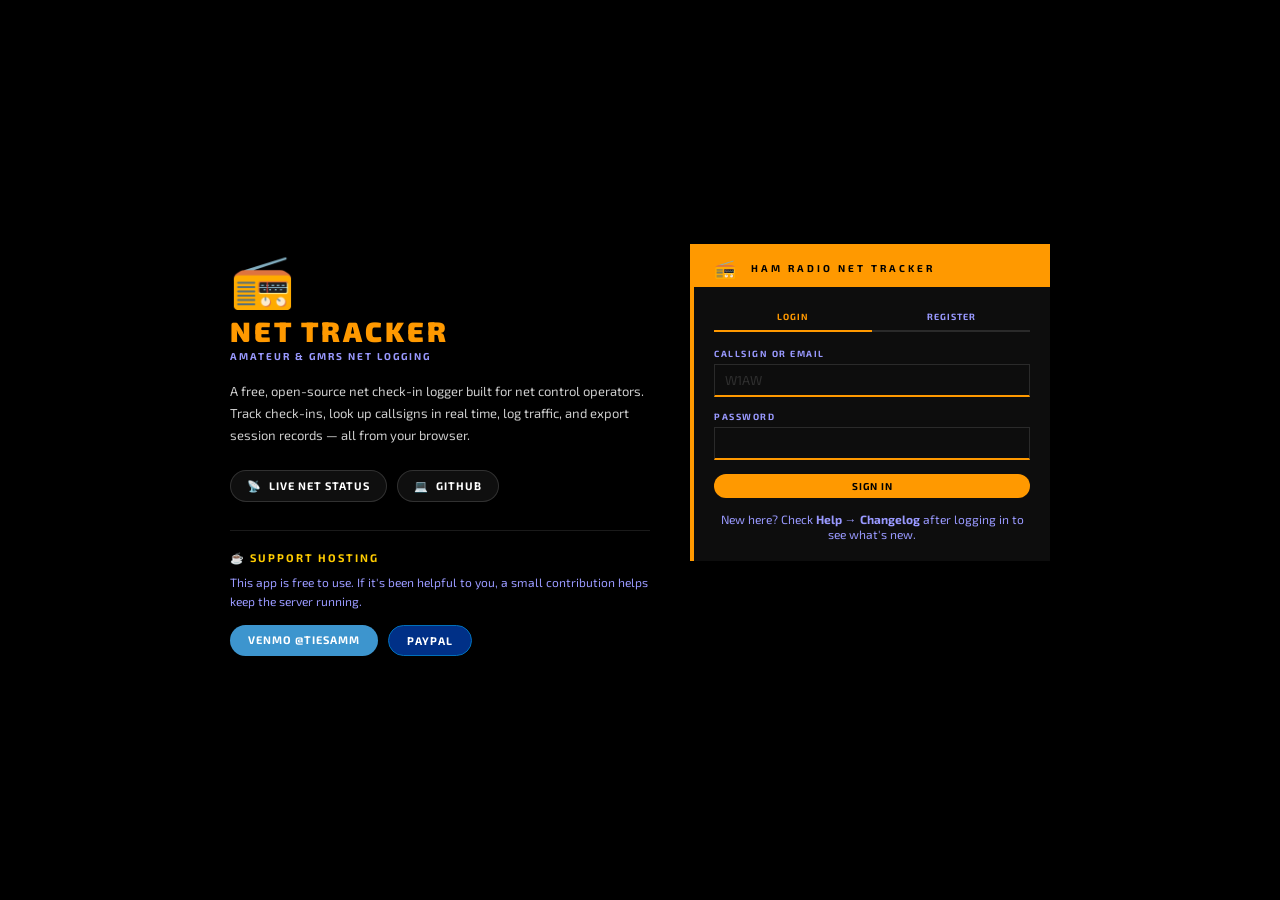
==== admin.html @ 655c9289 "fix: variable reference floats sticky on the right (issue #24) The Insert a Variable reference moves" ====
<!DOCTYPE html>
<html lang="en">
<head>
  <meta charset="UTF-8" />
  <meta name="viewport" content="width=device-width, initial-scale=1.0" />
  <title>Admin — Net Tracker</title>
  <link rel="icon" type="image/svg+xml" href="data:image/svg+xml,%3Csvg xmlns='http://www.w3.org/2000/svg' viewBox='0 0 32 32'%3E%3Crect width='32' height='32' rx='6' fill='%230a0a1a'/%3E%3C!-- Tower base --%3E%3Crect x='15' y='20' width='2' height='8' fill='%23ff9900'/%3E%3Crect x='11' y='27' width='10' height='2' rx='1' fill='%23ff9900'/%3E%3C!-- Tower mast --%3E%3Crect x='15.5' y='6' width='1' height='14' fill='%23ff9900'/%3E%3C!-- Signal arcs --%3E%3Cpath d='M10 14 A8 8 0 0 1 22 14' stroke='%230099ff' stroke-width='1.5' fill='none' stroke-linecap='round'/%3E%3Cpath d='M7 18 A11 11 0 0 1 25 18' stroke='%230099ff' stroke-width='1.5' fill='none' stroke-linecap='round' opacity='0.6'/%3E%3Cpath d='M4 22 A14 14 0 0 1 28 22' stroke='%230099ff' stroke-width='1.5' fill='none' stroke-linecap='round' opacity='0.3'/%3E%3C!-- Tip dot --%3E%3Ccircle cx='16' cy='6' r='1.5' fill='%23ff9900'/%3E%3C/svg%3E" />
  <link rel="preconnect" href="https://fonts.googleapis.com" />
  <link href="https://fonts.googleapis.com/css2?family=Exo+2:wght@400;600;700;900&display=swap" rel="stylesheet" />
  <link rel="stylesheet" href="/static/app.css?v=15">
  <link rel="manifest" href="/manifest.json" />
  <meta name="theme-color" content="#0a0a1a" />
  <link rel="apple-touch-icon" href="/static/icons/apple-touch-icon.png" />
  <meta name="apple-mobile-web-app-capable" content="yes" />
  <script>(function(){var t=localStorage.getItem('nt_theme');if(t)document.documentElement.dataset.theme=t;})();</script>
</head>
<body>
<div id="toast"></div>
<div id="app">
  <header>
    <div class="header-lcars">
      <img id="header-logo" src="/logo" alt="" style="max-height:36px;max-width:120px;display:none;border-radius:4px;object-fit:contain"
        onerror="this.style.display='none'" onload="this.style.display=''" />
      <span id="header-antenna" style="font-size:18px">📻</span>
      <div>
        <h1 id="header-title"><span>Net</span> Tracker</h1>
        <div id="header-tagline" style="display:none;font-size:11px;color:rgba(0,0,0,0.6);font-weight:600;letter-spacing:.04em;margin-top:-2px"></div>
      </div>
    </div>
    <div id="header-user">
      <strong id="header-callsign-short"></strong>
      <select id="theme-select" class="btn btn-ghost btn-sm" onchange="saveTheme(this.value)" title="Theme">
        <option value="lcars">LCARS</option>
        <option value="dark">Dark</option>
        <option value="light">Light</option>
        <option value="high-contrast">High Contrast</option>
        <option value="system">System</option>
      </select>
      <button class="btn btn-ghost btn-sm" onclick="logout()">Logout</button>
    </div>
  </header>
  <main>
    <nav id="sidebar">
      <div class="sidebar-section">Navigation</div>
      <a class="sidebar-btn" href="/">📻 Net Control</a>
      <a class="sidebar-btn" id="nav-admin" href="/admin" style="display:none">🔑 Admin</a>
      <a class="sidebar-btn" href="/tokens">⚙️ Account</a>
      <a class="sidebar-btn" href="/help">❓ Help</a>
      <a class="sidebar-btn" href="/report">🐛 Report / Request</a>
      <a class="sidebar-btn" href="/live" target="_blank">📡 Live Public Page ↗</a>
      <a class="sidebar-btn" href="/directory" target="_blank">📖 Net Directory ↗</a>
    </nav>
    <div id="content">
      <h2 class="section-title">Admin</h2>

      <!-- Tab bar -->
      <div class="tab-bar">
        <button class="tab-btn active" id="admin-tab-operators" onclick="switchAdminTab('operators')">👥 Operators</button>
        <button class="tab-btn" id="admin-tab-branding"   onclick="switchAdminTab('branding')">🎨 Branding</button>
        <button class="tab-btn" id="admin-tab-email"      onclick="switchAdminTab('email')">📧 Email</button>
        <button class="tab-btn" id="admin-tab-netrepo"    onclick="switchAdminTab('netrepo')">🌐 Net Repository</button>
      </div>

      <!-- ── Operators panel ───────────────────────────────────── -->
      <div id="admin-panel-operators">

        <!-- Pending approvals -->
        <div class="card" style="margin-bottom:16px">
          <h3 style="margin:0 0 12px;font-size:14px;color:var(--text-muted)">PENDING APPROVAL</h3>
          <div id="admin-pending-list"><p class="text-muted">Loading…</p></div>
        </div>

        <!-- All operators -->
        <div class="card">
          <h3 style="margin:0 0 12px;font-size:14px;color:var(--text-muted)">ALL OPERATORS</h3>
          <div style="overflow-x:auto">
            <table class="tbl" id="admin-users-table">
              <thead>
                <tr><th>Callsign</th><th>Name</th><th>Email</th><th>Role</th><th>Status</th><th>Notify</th><th>Registered</th><th>Actions</th></tr>
              </thead>
              <tbody id="admin-users-tbody"></tbody>
            </table>
          </div>
          <div class="empty" id="admin-users-empty" style="display:none"><p>No users found.</p></div>
        </div>

      </div><!-- /admin-panel-operators -->

      <!-- ── Branding panel ────────────────────────────────────── -->
      <div id="admin-panel-branding" style="display:none">
        <div class="card">
          <h3 style="margin:0 0 14px;font-size:14px;color:var(--text-muted)">BRANDING</h3>
          <div class="form-row">
            <div class="form-group">
              <label>Organization Name</label>
              <input class="form-control" id="branding-org-name" placeholder="e.g. King County ARES" />
            </div>
            <div class="form-group">
              <label>Website URL</label>
              <input class="form-control" id="branding-website-url" placeholder="https://your-club-website.org" />
            </div>
          </div>
          <div class="form-group">
            <label>Tagline / Subtitle</label>
            <input class="form-control" id="branding-tagline" placeholder="e.g. Served Agency: King County Emergency Management" />
          </div>
          <div class="form-group">
            <label>Logo <span class="text-muted" style="font-size:11px">(PNG, JPG, GIF, WebP, or SVG — displayed in the header)</span></label>
            <div style="display:flex;align-items:center;gap:12px;flex-wrap:wrap">
              <img id="branding-logo-preview" src="/logo" style="max-height:48px;max-width:180px;display:none;border-radius:4px"
                onerror="this.style.display='none'" onload="this.style.display=''" />
              <input type="file" id="branding-logo-file" accept="image/png,image/jpeg,image/gif,image/webp,image/svg+xml"
                style="font-size:13px;color:var(--text)" onchange="previewLogo(this)" />
              <button class="btn btn-danger btn-sm" id="branding-logo-delete-btn" onclick="deleteLogo()" style="display:none">Remove Logo</button>
            </div>
          </div>
          <div style="display:flex;gap:8px;margin-top:4px">
            <button class="btn btn-primary btn-sm" onclick="saveBranding()">Save Branding</button>
          </div>
        </div>
      </div><!-- /admin-panel-branding -->

      <!-- ── Email panel ───────────────────────────────────────── -->
      <div id="admin-panel-email" style="display:none">
        <div class="card">
          <h3 style="margin:0 0 10px;font-size:14px;color:var(--text-muted)">EMAIL CONFIGURATION</h3>
          <div id="admin-email-status" style="font-size:13px">
            <span class="text-muted">Checking…</span>
          </div>
          <p id="admin-email-config-hint" class="text-muted" style="font-size:11px;margin:10px 0 0">
            Configure via
            <code style="background:var(--surface2);padding:1px 5px;border-radius:3px">SMTP_HOST</code>,
            <code style="background:var(--surface2);padding:1px 5px;border-radius:3px">SMTP_PORT</code>,
            <code style="background:var(--surface2);padding:1px 5px;border-radius:3px">SMTP_USER</code>,
            <code style="background:var(--surface2);padding:1px 5px;border-radius:3px">SMTP_PASSWORD</code>,
            <code style="background:var(--surface2);padding:1px 5px;border-radius:3px">SMTP_FROM</code>
            in your <code style="background:var(--surface2);padding:1px 5px;border-radius:3px">.env</code> file, then restart the service.
          </p>
        </div>
      </div><!-- /admin-panel-email -->

      <!-- ── Net Repository panel ─────────────────────────────────── -->
      <div id="admin-panel-netrepo" style="display:none">
        <div class="card">
          <h3 style="margin:0 0 10px;font-size:14px;color:var(--text-muted)">NET REPOSITORY</h3>
          <p class="text-muted" style="font-size:12px;margin:0 0 14px">
            Pushes nets with <strong>List in Public Net Directory</strong> enabled to
            <a href="https://github.com/LadyHwesta/Net-Repository" target="_blank" style="color:var(--lc-orange)">Net Repository</a>,
            a separate, community-run central directory.
          </p>

          <div id="netrepo-status" style="font-size:13px;margin-bottom:14px">
            <span class="text-muted">Checking…</span>
          </div>

          <p id="netrepo-no-url-hint" class="text-muted" style="font-size:11px;display:none;margin-bottom:14px">
            Set <code style="background:var(--surface2);padding:1px 5px;border-radius:3px">NET_REPOSITORY_URL</code>
            in your <code style="background:var(--surface2);padding:1px 5px;border-radius:3px">.env</code> file (see <code style="background:var(--surface2);padding:1px 5px;border-radius:3px">.env.example</code>), then restart the service — a key can't be requested until Net Repository's instance URL is known.
          </p>

          <div id="netrepo-request-form" style="display:none">
            <div class="form-row">
              <div class="form-group">
                <label>Name <span class="text-muted" style="font-size:11px">(shown to the Net Repository admin)</span></label>
                <input class="form-control" id="netrepo-req-name" placeholder="e.g. King County ARES Net Tracker" />
              </div>
              <div class="form-group">
                <label>Contact Callsign</label>
                <input class="form-control" id="netrepo-req-callsign" placeholder="W7XYZ" style="text-transform:uppercase" />
              </div>
            </div>
            <div class="form-group">
              <label>This Instance's URL <span class="text-muted" style="font-size:11px">(optional)</span></label>
              <input class="form-control" id="netrepo-req-url" placeholder="https://your-instance.example.org" />
            </div>
            <div class="form-group">
              <label>Notes <span class="text-muted" style="font-size:11px">(optional)</span></label>
              <input class="form-control" id="netrepo-req-notes" placeholder="Anything the reviewer should know" />
            </div>
            <button class="btn btn-primary btn-sm" onclick="requestNetRepoKey()">Request API Key</button>
          </div>

          <div id="netrepo-pending-actions" style="display:none">
            <button class="btn btn-ghost btn-sm" onclick="checkNetRepoKeyStatus()">🔄 Check Status</button>
          </div>

          <div id="netrepo-key-reveal" style="display:none;margin-top:14px;background:var(--surface);border:1px solid var(--lc-orange);border-radius:6px;padding:12px">
            <div style="font-size:12px;color:var(--lc-orange);font-weight:700;margin-bottom:6px">⚠ Copy this key now — it will not be shown again</div>
            <div style="display:flex;gap:8px;align-items:center">
              <code id="netrepo-key-value" style="flex:1;word-break:break-all;font-size:12px;color:var(--text)"></code>
              <button class="btn btn-ghost btn-sm" onclick="copyNetRepoKey()">📋 Copy</button>
            </div>
          </div>

          <div id="netrepo-clear-actions" style="display:none;margin-top:8px">
            <button class="btn btn-danger btn-sm" onclick="clearNetRepoKey()">Forget This Key</button>
          </div>
        </div>
      </div><!-- /admin-panel-netrepo -->

    </div><!-- /content -->
  </main>
</div>
<script src="/static/js/state.js?v=9"></script>
<script src="/static/js/utils.js?v=7"></script>
<script src="/static/js/auth.js?v=9"></script>
<script src="/static/js/theme.js?v=1"></script>
<script src="/static/js/branding.js?v=7"></script>
<script src="/static/js/admin.js?v=9"></script>
<script src="/static/js/pwa.js?v=1"></script>
<script>
  function switchAdminTab(tab) {
    ['operators', 'branding', 'email', 'netrepo'].forEach(t => {
      document.getElementById('admin-panel-' + t).style.display = t === tab ? '' : 'none';
      document.getElementById('admin-tab-' + t).classList.toggle('active', t === tab);
    });
    if (tab === 'email') loadAdminUsers(); // refreshes email status card
    if (tab === 'netrepo') loadNetRepoStatus();
  }

  async function initPage() {
    if (!token) { window.location.href = '/'; return; }
    try { currentUser = await apiFetch('/auth/me'); }
    catch { window.location.href = '/'; return; }
    if (!currentUser.is_admin) { window.location.href = '/'; return; }
    syncThemeFromUser(currentUser);
    const cs = document.getElementById('header-callsign-short');
    if (cs) cs.textContent = currentUser.callsign;
    const navAdmin = document.getElementById('nav-admin');
    if (navAdmin) navAdmin.style.display = '';
    await loadBranding();
    loadAdminUsers();
    loadAdminBranding();
  }
  initPage();
</script>
</body>
</html>
---- static/app.css ----
*, *::before, *::after { box-sizing: border-box; margin: 0; padding: 0; }

    :root {
      /* LCARS palette */
      --lc-orange: #FF9900;
      --lc-gold:   #FFCC00;
      --lc-tan:    #FFCC99;
      --lc-blue:   #9999FF;
      --lc-purple: #CC66FF;
      --lc-red:    #FF4422;
      --lc-green:  #33CC77;
      /* Tokens */
      --bg:          #000000;
      --surface:     #0d0d0d;
      --surface2:    #1a1a1a;
      --border:      #2a2a2a;
      --accent-hover:#FFCC00;
      --success:     #33CC77;
      --text:        #FFFFFF;
      --muted:       #9999FF;
      --radius:      3px;
      /* Aliases for names referenced across HTML/JS but previously undefined */
      --text-muted:  var(--lc-blue);
      --lc-border:   var(--border);
      --lc-muted:    var(--lc-blue);
      /* Additional tokens needed for full theme coverage */
      --on-accent:      #000000;
      --overlay-weak:   rgba(255,255,255,.06);
      --overlay-med:    rgba(255,255,255,.10);
      --overlay-strong: rgba(255,255,255,.14);
      --hairline:       rgba(255,255,255,.08);
      /* Tinted badge fills */
      --badge-green-bg:  #002a1a;
      --badge-blue-bg:   #111133;
      --badge-orange-bg: #2a1400;
      --badge-purple-bg: #1a0d33;
      --accent-tint: rgba(255,153,0,.15);
    }

    [data-theme="dark"] {
      --lc-orange: #E8983D; --lc-gold: #E0B84D; --lc-tan: #D9C2A6; --lc-blue: #7C9CE0;
      --lc-purple: #B07FE0; --lc-red: #E0604D; --lc-green: #4DBE7C;
      --bg: #121212; --surface: #1a1a1a; --surface2: #232323; --border: #333333;
      --accent-hover: #6BA3E8; --success: #4DBE7C;
      --text: #F0F0F0; --muted: #A0A8B8; --radius: 6px;
      --text-muted: #A0A8B8; --lc-border: #333333; --lc-muted: #A0A8B8;
      --on-accent: #0A0A0A;
      --overlay-weak: rgba(255,255,255,.05); --overlay-med: rgba(255,255,255,.09);
      --overlay-strong: rgba(255,255,255,.13); --hairline: rgba(255,255,255,.08);
      --badge-green-bg: #0f2318; --badge-blue-bg: #1a2035; --badge-orange-bg: #2b1f0f;
      --badge-purple-bg: #241a33;
      --accent-tint: rgba(232,152,61,.15);
    }

    [data-theme="light"] {
      --lc-orange: #C97400; --lc-gold: #B8860B; --lc-tan: #A8763F; --lc-blue: #3355CC;
      --lc-purple: #8033B0; --lc-red: #C82F16; --lc-green: #1F8F52;
      --bg: #FAFAF8; --surface: #FFFFFF; --surface2: #F0F0EE; --border: #D8D8D4;
      --accent-hover: #23409E; --success: #1F8F52;
      --text: #1A1A1A; --muted: #56606E; --radius: 6px;
      --text-muted: #56606E; --lc-border: #D8D8D4; --lc-muted: #56606E;
      --on-accent: #FFFFFF;
      --overlay-weak: rgba(0,0,0,.04); --overlay-med: rgba(0,0,0,.07);
      --overlay-strong: rgba(0,0,0,.11); --hairline: rgba(0,0,0,.10);
      --badge-green-bg: #e3f5ea; --badge-blue-bg: #e6ebfa; --badge-orange-bg: #fbeadd;
      --badge-purple-bg: #f1e6fa;
      --accent-tint: rgba(201,116,0,.12);
    }

    [data-theme="high-contrast"] {
      --lc-orange: #FFB000; --lc-gold: #FFE000; --lc-tan: #FFD9A0; --lc-blue: #66B2FF;
      --lc-purple: #E0A0FF; --lc-red: #FF6B4A; --lc-green: #5CFF9E;
      --bg: #000000; --surface: #000000; --surface2: #0A0A0A; --border: #FFFFFF;
      --accent-hover: #FFE000; --success: #5CFF9E;
      --text: #FFFFFF; --muted: #E0E0E0; --radius: 0px;
      --text-muted: #E0E0E0; --lc-border: #FFFFFF; --lc-muted: #E0E0E0;
      --on-accent: #000000;
      --overlay-weak: rgba(255,255,255,.14); --overlay-med: rgba(255,255,255,.22);
      --badge-green-bg: #0A0A0A; --badge-blue-bg: #0A0A0A; --badge-orange-bg: #0A0A0A;
      --badge-purple-bg: #0A0A0A;
      --accent-tint: rgba(255,176,0,.20);
      --overlay-strong: rgba(255,255,255,.32); --hairline: rgba(255,255,255,.35);
    }

    body {
      background: var(--bg);
      color: var(--text);
      font-family: 'Exo 2', -apple-system, BlinkMacSystemFont, "Segoe UI", sans-serif;
      font-size: 14px;
      min-height: 100vh;
    }

    /* ===== LAYOUT ===== */
    #app { display: flex; flex-direction: column; min-height: 100vh; }

    /* ===== HEADER ===== */
    header {
      background: var(--bg);
      border-bottom: 3px solid var(--lc-orange);
      padding: 0;
      display: flex;
      align-items: stretch;
      min-height: 52px;
    }
    .header-lcars {
      background: var(--lc-orange);
      display: flex; align-items: center; gap: 10px;
      padding: 0 24px 0 14px;
      border-radius: 0 0 28px 0;
      min-width: 185px; flex-shrink: 0;
    }
    header h1 { font-size: 13px; font-weight: 900; text-transform: uppercase; letter-spacing: 3px; color: var(--on-accent); }
    header h1 span { color: var(--on-accent); }
    #header-user {
      margin-left: auto; display: flex; align-items: center; gap: 10px;
      padding: 0 16px;
      color: var(--lc-blue); font-size: 11px;
      text-transform: uppercase; letter-spacing: .5px;
    }
    #header-user strong { color: var(--lc-orange); }

    main { display: flex; flex: 1; }

    /* ===== SIDEBAR ===== */
    #sidebar {
      width: 220px; min-width: 220px;
      background: var(--bg);
      border-right: 3px solid var(--lc-orange);
      padding: 0;
      display: flex; flex-direction: column;
    }
    /* Top LCARS endcap */
    #sidebar::before {
      content: ''; display: block;
      height: 64px; flex-shrink: 0;
      background: var(--lc-orange);
      border-radius: 0 0 28px 0;
      margin-bottom: 10px;
    }
    /* Bottom LCARS endcap */
    #sidebar::after {
      content: ''; display: block;
      height: 40px; flex-shrink: 0;
      background: var(--lc-purple);
      border-radius: 0 22px 0 0;
      margin-top: auto;
    }
    .sidebar-section {
      padding: 6px 14px; color: var(--lc-blue);
      font-size: 9px; font-weight: 700;
      text-transform: uppercase; letter-spacing: 2px; margin-top: 6px;
    }
    .sidebar-btn {
      display: block; width: calc(100% - 10px);
      margin: 3px 0 3px 10px; text-align: left;
      padding: 8px 14px; border: none;
      background: var(--lc-blue); color: var(--on-accent);
      cursor: pointer; font-size: 11px; font-weight: 700;
      text-transform: uppercase; letter-spacing: 1px;
      border-radius: 20px 3px 3px 20px;
      transition: background .12s; font-family: inherit;
      text-decoration: none;
    }
    .sidebar-btn:hover { background: var(--lc-tan); }
    .sidebar-btn.active { background: var(--lc-orange); color: var(--on-accent); }
    .sidebar-badge {
      float: right; background: var(--bg); color: var(--lc-orange);
      font-size: 10px; border-radius: 10px; padding: 1px 6px;
    }
    .sb-icon { margin-right: 6px; }
    .sb-label { }

    /* ===== SIDEBAR STATS PANEL ===== */
    .sidebar-stats {
      display: flex; flex-direction: column; gap: 2px;
      padding: 10px 14px 14px;
      border-bottom: 1px solid var(--hairline);
      margin-bottom: 4px;
    }
    .sb-stat {
      display: flex; align-items: baseline; gap: 8px;
      padding: 3px 0;
    }
    .sb-stat-value {
      font-size: 20px; font-weight: 900; color: var(--lc-orange);
      font-family: 'Exo 2', sans-serif; line-height: 1; min-width: 28px;
    }
    .sb-stat-label {
      font-size: 9px; font-weight: 700; letter-spacing: 1.5px;
      text-transform: uppercase; color: var(--muted);
    }

    /* ===== SIDEBAR COLLAPSE TOGGLE ===== */
    #sidebar-collapse-btn {
      display: block; width: 100%; border: none; cursor: pointer;
      background: var(--overlay-weak); color: var(--muted);
      font-size: 11px; padding: 7px 0; margin-top: auto;
      transition: background .15s, color .15s;
      flex-shrink: 0;
    }
    #sidebar-collapse-btn:hover { background: var(--overlay-med); color: var(--text); }

    /* ===== COLLAPSED SIDEBAR ===== */
    #sidebar.collapsed {
      width: 48px; min-width: 48px;
    }
    #sidebar.collapsed .sidebar-stats,
    #sidebar.collapsed .sidebar-section,
    #sidebar.collapsed .sb-label,
    #sidebar.collapsed #net-sidebar-section { display: none !important; }
    #sidebar.collapsed .sidebar-btn {
      width: calc(100% - 6px); margin-left: 3px; padding: 10px 0;
      text-align: center; border-radius: 4px; letter-spacing: 0;
    }
    #sidebar.collapsed .sb-icon { margin-right: 0; font-size: 16px; }
    #sidebar.collapsed #sidebar-collapse-btn { font-size: 13px; }
    #sidebar.collapsed::before { border-radius: 0 0 12px 0; }

    /* ===== CONTENT ===== */
    /* No overflow set here — #app/main use min-height, not a hard height, so the page
       itself scrolls (not #content). An overflow value here would still claim the
       "nearest scrolling ancestor" role for position:sticky descendants without ever
       actually scrolling, silently breaking sticky headers inside #content. */
    #content { flex: 1; padding: 24px; }

    /* ===== CARDS ===== */
    .card {
      background: var(--surface);
      border: 1px solid var(--border);
      border-left: 4px solid var(--lc-orange);
      border-radius: 0 var(--radius) var(--radius) 0;
      padding: 16px 20px;
      margin-bottom: 16px;
    }
    .card-header { display: flex; align-items: center; gap: 10px; margin-bottom: 14px; padding-bottom: 10px; border-bottom: 1px solid var(--border); }
    .card-header h2 { font-size: 11px; font-weight: 700; text-transform: uppercase; letter-spacing: 2px; color: var(--lc-orange); }
    .card-header .actions { margin-left: auto; display: flex; gap: 8px; }

    /* ===== BUTTONS ===== */
    .btn {
      padding: 6px 18px; border-radius: 20px;
      border: none; cursor: pointer;
      font-size: 10px; font-weight: 700;
      text-transform: uppercase; letter-spacing: 1px;
      transition: opacity .15s, background .12s;
      font-family: inherit;
    }
    .btn:disabled { opacity: .4; cursor: not-allowed; }
    .btn-primary { background: var(--lc-orange); color: var(--on-accent); }
    .btn-primary:hover:not(:disabled) { background: var(--lc-gold); }
    .btn-danger  { background: var(--lc-red); color: #fff; }
    .btn-danger:hover:not(:disabled)  { opacity: .85; }
    .btn-success { background: var(--lc-green); color: var(--on-accent); }
    .btn-success:hover:not(:disabled) { opacity: .85; }
    .btn-ghost   { background: var(--surface); color: var(--lc-blue); border: 1px solid var(--border); border-radius: 20px; }
    .btn-ghost:hover:not(:disabled)   { background: var(--surface2); color: var(--lc-tan); border-color: var(--lc-orange); }
    .btn-sm { padding: 3px 12px; font-size: 9px; }
    .btn-warn { background: var(--lc-gold); color: var(--on-accent); }

    /* ===== FORMS ===== */
    .form-group { margin-bottom: 14px; }
    .form-group label {
      display: block; margin-bottom: 5px;
      font-size: 9px; font-weight: 700;
      color: var(--lc-blue); text-transform: uppercase; letter-spacing: 1.5px;
    }
    .form-control {
      width: 100%; background: var(--surface);
      border: 1px solid var(--border); border-bottom: 2px solid var(--lc-orange);
      color: var(--text); border-radius: 0;
      padding: 7px 10px; font-size: 13px; outline: none;
      font-family: inherit;
    }
    .form-control:focus { border-bottom-color: var(--lc-gold); background: var(--surface2); }
    .form-control::placeholder { color: var(--overlay-strong); }
    select.form-control { cursor: pointer; }
    .form-row { display: flex; gap: 12px; }
    .form-row .form-group { flex: 1; }

    /* ===== TABLE ===== */
    .tbl { width: 100%; border-collapse: collapse; }
    .tbl th {
      background: var(--lc-orange); color: var(--on-accent);
      font-size: 9px; font-weight: 700; text-transform: uppercase;
      letter-spacing: 1.5px; padding: 8px 12px; text-align: left;
    }
    .tbl td { padding: 9px 12px; border-bottom: 1px solid var(--surface2); font-size: 13px; }
    .tbl tr:last-child td { border-bottom: none; }
    .tbl tr:hover td { background: var(--surface); }

    /* ===== BADGES ===== */
    .badge { display: inline-block; border-radius: 3px; padding: 2px 8px; font-size: 9px; font-weight: 700; text-transform: uppercase; letter-spacing: .5px; }
    .badge-green  { background: var(--badge-green-bg); color: var(--lc-green); border: 1px solid var(--lc-green); }
    .badge-gray   { background: var(--surface2); color: var(--muted); border: 1px solid var(--border); }
    .badge-blue   { background: var(--badge-blue-bg); color: var(--lc-blue); border: 1px solid var(--lc-blue); }
    .badge-orange { background: var(--badge-orange-bg); color: var(--lc-orange); border: 1px solid var(--lc-orange); }

    /* ===== AUTH PAGE ===== */
    #auth-page {
      display: flex; align-items: center; justify-content: center;
      min-height: 100vh; background: var(--bg);
      padding: 32px 20px;
    }
    #auth-layout {
      display: flex; gap: 40px; align-items: flex-start;
      max-width: 820px; width: 100%;
    }

    /* ===== WELCOME PANEL ===== */
    #auth-welcome {
      flex: 1; min-width: 260px;
      padding-top: 8px;
    }
    .auth-welcome-logo {
      font-size: 52px; line-height: 1; margin-bottom: 10px;
    }
    .auth-welcome-title {
      font-size: 28px; font-weight: 900; letter-spacing: 3px;
      text-transform: uppercase; color: var(--lc-orange);
      margin-bottom: 2px;
    }
    .auth-welcome-sub {
      font-size: 10px; font-weight: 700; letter-spacing: 2px;
      text-transform: uppercase; color: var(--lc-blue);
      margin-bottom: 18px;
    }
    .auth-welcome-desc {
      font-size: 13px; color: var(--text); opacity: .8; line-height: 1.7;
      margin-bottom: 24px;
    }
    .auth-welcome-links {
      display: flex; flex-wrap: wrap; gap: 10px; margin-bottom: 28px;
    }
    .auth-ext-btn {
      display: inline-flex; align-items: center; gap: 7px;
      padding: 8px 16px;
      background: var(--overlay-weak); border: 1px solid var(--overlay-strong);
      color: var(--text); font-size: 11px; font-weight: 700;
      text-decoration: none; text-transform: uppercase; letter-spacing: 1px;
      border-radius: 20px; transition: background .15s, border-color .15s;
    }
    .auth-ext-btn:hover { background: var(--accent-tint); border-color: var(--lc-orange); color: var(--lc-orange); }

    /* Donate box */
    .auth-donate-box {
      border-top: 1px solid var(--overlay-med);
      padding-top: 20px;
    }
    .auth-donate-heading {
      font-size: 11px; font-weight: 700; text-transform: uppercase;
      letter-spacing: 2px; color: var(--lc-gold); margin-bottom: 8px;
    }
    .auth-donate-desc {
      font-size: 12px; color: var(--muted); line-height: 1.6;
      margin-bottom: 14px;
    }
    .auth-donate-btns { display: flex; flex-wrap: wrap; gap: 10px; }
    .donate-btn {
      display: inline-block; padding: 8px 18px;
      font-size: 11px; font-weight: 700; text-decoration: none;
      border-radius: 20px; text-transform: uppercase; letter-spacing: 1px;
      transition: opacity .15s;
    }
    .donate-btn:hover { opacity: .85; }
    .donate-venmo  { background: #3D95CE; color: #fff; }
    .donate-paypal { background: #003087; color: #fff; border: 1px solid #0070BA; }

    /* ===== AUTH FORM BOX ===== */
    #auth-box {
      width: 360px; flex-shrink: 0;
      background: var(--surface); border: none;
      border-top: 5px solid var(--lc-orange);
      border-left: 4px solid var(--lc-orange);
      border-radius: 0; padding: 0; overflow: hidden;
    }
    .auth-lcars-bar {
      background: var(--lc-orange); color: var(--on-accent);
      font-size: 10px; font-weight: 700;
      text-transform: uppercase; letter-spacing: 3px;
      padding: 8px 20px; margin-bottom: 0;
      display: flex; align-items: center; gap: 12px;
    }
    .auth-lcars-bar span { font-size: 18px; }
    #auth-box h1, #auth-box .subtitle { display: none; }
    #auth-tabs { display: flex; border-bottom: 2px solid var(--border); margin: 16px 20px 0; }
    .auth-tab {
      flex: 1; text-align: center; padding: 8px; cursor: pointer;
      border-bottom: 2px solid transparent; margin-bottom: -2px;
      color: var(--lc-blue); font-size: 9px; font-weight: 700;
      text-transform: uppercase; letter-spacing: 1px;
    }
    .auth-tab.active { color: var(--lc-orange); border-bottom-color: var(--lc-orange); }
    #auth-error { color: var(--lc-red); font-size: 10px; margin-bottom: 10px; display: none; padding: 0 20px; text-transform: uppercase; letter-spacing: .5px; }
    #tab-login, #tab-register { padding: 16px 20px 20px; }

    /* ===== CHECKIN ROW ===== */
    .checkin-new-row { display: flex; gap: 8px; margin-bottom: 16px; align-items: flex-end; flex-wrap: wrap; }
    .checkin-new-row .form-group { margin-bottom: 0; }
    .checkin-new-row .callsign-field { width: 140px; }
    .checkin-new-row .name-field { flex: 1; min-width: 120px; }
    .checkin-new-row .sig-field { width: 90px; }

    /* ===== EXPECTED STATIONS ===== */
    #expected-list { max-height: 280px; overflow-y: auto; }
    #expected-list > div:last-child { border-bottom: none !important; }

    /* ===== STATUS BAR ===== */
    .status-bar { display: flex; align-items: center; gap: 16px; padding: 8px 0; border-bottom: 1px solid var(--border); margin-bottom: 16px; }
    .status-dot { width: 8px; height: 8px; border-radius: 50%; background: var(--lc-green); display: inline-block; animation: pulse 2s infinite; }
    .status-dot.ended { background: var(--border); animation: none; }
    @keyframes pulse { 0%,100%{opacity:1} 50%{opacity:.4} }

    /* ===== TOAST ===== */
    #toast {
      position: fixed; bottom: 20px; right: 20px;
      background: var(--surface); border: 2px solid var(--lc-orange);
      border-radius: 0; padding: 10px 16px;
      font-size: 10px; font-weight: 700; text-transform: uppercase; letter-spacing: 1px;
      color: var(--lc-orange);
      opacity: 0; transition: opacity .25s; pointer-events: none;
      max-width: 300px;
    }
    #toast.show { opacity: 1; }
    #toast.error { border-color: var(--lc-red); color: var(--lc-red); }
    #toast.success { border-color: var(--lc-green); color: var(--lc-green); }

    /* ===== EMPTY STATE ===== */
    .empty { text-align: center; padding: 40px 0; color: var(--lc-blue); }
    .empty p { margin-top: 8px; font-size: 10px; text-transform: uppercase; letter-spacing: 1.5px; }

    /* ===== MISC ===== */
    .section-title { font-size: 12px; font-weight: 700; text-transform: uppercase; letter-spacing: 2.5px; margin-bottom: 16px; color: var(--lc-orange); }
    .text-muted { color: var(--lc-blue); }
    .mt-8 { margin-top: 8px; }
    .mb-0 { margin-bottom: 0; }
    hr.sep { border: none; border-top: 1px solid var(--surface2); margin: 16px 0; }
    .mono { font-family: 'Courier New', Courier, monospace; font-size: 13px; }
    .callsign { font-family: 'Courier New', Courier, monospace; font-weight: 700; letter-spacing: 1px; color: var(--lc-orange); font-size: 14px; }
    .script-var-row { display: flex; align-items: center; gap: 10px; padding: 3px 0; flex-wrap: wrap; }
    .script-var-row .btn { font-size: 11px; padding: 1px 8px; white-space: nowrap; }

    /* Net Script editor (issue #24 follow-up) — toolbar, auto-growing textarea,
       and live preview stack on the left; the variable reference floats in a
       sticky column on the right (same sticky-sidebar pattern as
       .session-right-col) so it stays in view as the editor grows the page
       taller, instead of scrolling out of reach at the top. */
    .script-editor-columns { display: flex; gap: 16px; align-items: flex-start; }
    .script-editor-main { flex: 1; min-width: 0; }
    .script-editor-vars {
      flex: 0 0 320px;
      position: sticky;
      top: 12px;
      max-height: calc(100vh - 90px);
      overflow-y: auto;
    }
    #net-script { resize: none; overflow-y: hidden; transition: height .08s ease-out; }
    @media (max-width: 860px) {
      .script-editor-columns { flex-direction: column; align-items: stretch; }
      .script-editor-vars { flex: 1 1 auto; width: 100%; position: static; max-height: none; overflow-y: visible; }
      #net-script { height: auto !important; }
    }

    /* ===== CALLSIGN LOOKUP ===== */
    .lookup-info {
      font-size: 10px; margin-top: 4px; min-height: 16px;
      display: flex; align-items: center; gap: 5px; flex-wrap: wrap;
      text-transform: uppercase; letter-spacing: .5px;
    }
    .lookup-spinner {
      width: 10px; height: 10px; border: 2px solid var(--border);
      border-top-color: var(--lc-orange); border-radius: 50%;
      animation: spin .6s linear infinite; display: inline-block;
    }
    @keyframes spin { to { transform: rotate(360deg); } }
    .lookup-pill {
      display: inline-block; border-radius: 3px; padding: 1px 7px;
      font-size: 9px; font-weight: 700; border: 1px solid; text-transform: uppercase; letter-spacing: .5px;
    }
    .lookup-pill-class { background: var(--badge-green-bg); color: var(--lc-green); border-color: var(--lc-green); }
    .lookup-pill-state { background: var(--badge-blue-bg); color: var(--lc-blue); border-color: var(--lc-blue); }
    .lookup-pill-grid  { background: var(--badge-purple-bg); color: var(--lc-purple); border-color: var(--lc-purple); }
    .lookup-name { color: var(--text); font-weight: 600; }
    .lookup-notfound { color: var(--muted); font-style: italic; text-transform: none; }

    /* ===== TABS ===== */
    .tab-bar { display: flex; border-bottom: 2px solid var(--lc-orange); margin-bottom: 20px; gap: 0; }
    .tab-btn {
      padding: 8px 20px; border: none; background: var(--surface); cursor: pointer;
      color: var(--lc-blue); font-size: 9px; font-weight: 700;
      text-transform: uppercase; letter-spacing: 1.5px;
      border-bottom: 2px solid transparent; margin-bottom: -2px;
      font-family: inherit; transition: color .12s;
    }
    .tab-btn.active { color: var(--lc-orange); border-bottom-color: var(--lc-orange); background: var(--bg); }
    .tab-btn:hover:not(.active) { color: var(--lc-tan); }

    /* ===== SCHEDULE SLOTS ===== */
    .slot-grid { display: flex; flex-direction: column; gap: 6px; }
    .slot-row {
      display: flex; align-items: center; gap: 12px;
      background: var(--surface); border: 1px solid var(--border);
      border-left: 3px solid var(--lc-blue);
      padding: 10px 14px;
    }
    .slot-date { font-weight: 700; font-size: 12px; min-width: 100px; color: var(--lc-orange); font-family: monospace; }
    .slot-day  { color: var(--lc-blue); font-size: 10px; min-width: 70px; text-transform: uppercase; letter-spacing: 1px; }
    .slot-time { color: var(--lc-blue); font-size: 11px; min-width: 55px; }
    .slot-status { flex: 1; }
    .slot-open { color: var(--muted); font-style: italic; font-size: 11px; text-transform: uppercase; letter-spacing: .5px; }
    .slot-claimed { font-size: 12px; }
    .slot-claimed .callsign { font-size: 13px; }

    /* ============================================================
       RESPONSIVE
    ============================================================ */

    /* Hamburger — hidden on desktop */
    #menu-btn {
      display: none;
      background: none; border: none; cursor: pointer;
      color: var(--text); font-size: 22px; padding: 2px 6px; line-height: 1;
    }

    /* Sidebar overlay (mobile only) */
    #sidebar-overlay {
      display: none;
      position: fixed; inset: 0;
      background: rgba(0,0,0,.55);
      z-index: 98;
    }
    #sidebar-overlay.show { display: block; }

    @media (max-width: 700px) {
      /* Auth page stacks on mobile */
      #auth-layout { flex-direction: column; align-items: stretch; gap: 28px; padding: 24px 0; }
      #auth-box { width: 100%; }
      #auth-welcome { order: 2; padding-top: 0; border-top: 1px solid var(--hairline); padding-top: 24px; }
      .auth-welcome-logo { font-size: 36px; }
      .auth-welcome-title { font-size: 22px; }
    }

    @media (max-width: 768px) {
      /* iOS Safari auto-zooms the viewport on focusing any text field under
         16px, forcing a manual pinch back out — force every form control to
         at least 16px on mobile regardless of its own (often smaller,
         desktop-tuned) inline font-size. */
      input, select, textarea { font-size: 16px !important; }

      /* Sidebar becomes a slide-in drawer */
      #sidebar {
        position: fixed; top: 0; left: 0; bottom: 0;
        z-index: 99;
        transform: translateX(-100%);
        transition: transform .25s ease;
        padding-top: 56px;
        box-shadow: 4px 0 20px rgba(0,0,0,.6);
      }
      #sidebar.open { transform: translateX(0); }
      .header-lcars { min-width: unset; border-radius: 0; }

      /* Content fills full width */
      #content { padding: 14px; }

      /* Cards less padding */
      .card { padding: 14px; }

      /* Form rows stack */
      .form-row { flex-direction: column; gap: 0; }

      /* Checkin row stacks */
      .checkin-new-row { flex-direction: column; align-items: stretch; }
      .checkin-new-row .form-group { width: 100% !important; }
      .checkin-new-row .callsign-field,
      .checkin-new-row .name-field,
      .checkin-new-row .sig-field { width: 100%; }
      .checkin-new-row > .btn {
        width: 100%; height: auto !important;
        margin-top: 4px; padding: 8px 14px;
      }

      /* Slot rows wrap */
      .slot-row { flex-wrap: wrap; gap: 6px; }
      .slot-date, .slot-day, .slot-time { min-width: unset; }
      .slot-status { width: 100%; }

      /* Modals go full-width */
      #signup-modal > .card,
      #assign-modal > .card {
        width: calc(100vw - 32px) !important;
        max-height: 88vh;
        overflow-y: auto;
        margin: 0;
      }

      /* History net selector full width on mobile */
      #history-net-select { max-width: 100% !important; width: 100%; flex: 1 1 100%; }

      /* Admin table scrolls horizontally */
      #admin-users-table { min-width: 640px; }

      /* Toast full-width at bottom */
      #toast { left: 12px; right: 12px; bottom: 12px; max-width: none; }

      /* Auth box (already 100% width from ≤700px rule) */

      /* Section titles slightly smaller */
      .section-title { font-size: 15px; }

      /* Action button rows in cards wrap nicely */
      .card-header .actions { flex-wrap: wrap; }
    }

    @media (max-width: 480px) {
      header { padding: 10px 12px; gap: 10px; }
      header h1 { font-size: 15px; }

      /* Header branding: allow it to shrink and truncate long org names */
      .header-lcars {
        flex: 1;
        min-width: 0;
        overflow: hidden;
      }
      .header-lcars > div {
        overflow: hidden;
      }
      #header-title {
        white-space: nowrap;
        overflow: hidden;
        text-overflow: ellipsis;
        max-width: 160px;
      }
      #header-tagline { display: none; }

      /* Header user section: don't shrink below its content */
      #header-user { flex-shrink: 0; padding: 0 8px; gap: 6px; }

      /* On very small screens hide "Signed in as" text, keep callsign + logout */
      #header-signed-in-text { display: none; }

      /* Larger tap targets for buttons */
      .btn { min-height: 36px; }
      .btn-sm { min-height: 30px; padding: 4px 10px; }

      /* Status bar wraps */
      .status-bar { flex-wrap: wrap; gap: 8px; }
      .status-bar > div { margin-left: 0 !important; }

      /* ── Check-in form: hide Signal and Comments, keep Callsign + Name + Traffic ── */
      .sig-field { display: none !important; }
      .ci-comments-group { display: none !important; }

      /* Make Check In button full width for easy tapping */
      .checkin-new-row > .btn { width: 100%; margin-top: 8px; padding: 12px; font-size: 15px; }

      /* Has Traffic label more prominent */
      .checkin-new-row label:has(#ci-traffic) {
        font-size: 14px;
        padding: 8px 0;
      }

      /* ── Sessions list: hide Ended and Check-ins columns ── */
      .col-sess-ended, .col-sess-checkins { display: none; }

      /* Clock bar: stack compactly */
      #session-clock-bar { gap: 12px; padding: 6px 10px; font-size: 13px; }

      /* Session action buttons full width */
      .status-bar > div:last-child { width: 100%; display: flex; gap: 8px; }
      .status-bar > div:last-child .btn { flex: 1; }

      /* ── Session complete modal: fit within phone screen ── */
      .session-summary-card {
        padding: 16px;
        max-height: calc(100vh - 48px);
        overflow-y: auto;
        width: 100%;
      }
      #session-summary-modal {
        align-items: flex-start;
        padding: 20px 12px;
      }
    }

    /* Session summary card: base styles (not media-query scoped) */
    .session-summary-card {
      background: var(--surface);
      border: 2px solid var(--lc-orange);
      border-radius: 12px;
      padding: 28px;
      max-width: 480px;
      width: 100%;
      box-shadow: 0 8px 32px rgba(0,0,0,.6);
    }

    /* ============================================================
       CHECKED-IN STATIONS ROSTER — right-side, independently
       scrollable column (issue #18)
       ============================================================ */
    .session-columns {
      display: flex;
      gap: 16px;
      align-items: flex-start;
    }
    .session-left-col {
      flex: 1;
      min-width: 0;
    }
    .session-right-col {
      flex: 0 0 340px;
      position: sticky;
      top: 12px;
      max-height: calc(100vh - 90px);
      overflow-y: auto;
    }
    @media (max-width: 960px) {
      .session-columns { flex-direction: column; }
      .session-right-col {
        flex: 1 1 auto;
        width: 100%;
        position: static;
        max-height: none;
        overflow-y: visible;
      }
    }
    .checkin-row-header,
    .checkin-row {
      display: flex;
      align-items: center;
      gap: 8px;
      padding: 7px 8px;
    }
    .checkin-row-header {
      background: var(--lc-orange);
      color: var(--on-accent);
      font-size: 9px;
      font-weight: 700;
      text-transform: uppercase;
      letter-spacing: 1.5px;
      border-radius: 6px 6px 0 0;
    }
    .checkin-row-header .checkin-header-callsign { flex: 0 0 auto; min-width: 56px; }
    .checkin-row-header .checkin-header-name { flex: 1; }
    .checkin-row-header .checkin-header-traffic { flex: 0 0 30px; text-align: center; }
    .checkin-row-header .checkin-header-actions { flex: 0 0 34px; }
    .checkin-row {
      border-bottom: 1px solid var(--lc-border);
      border-left: 3px solid transparent;
      font-size: 13px;
    }
    .checkin-row:last-child { border-bottom: none; }
    .checkin-row .callsign { flex: 0 0 auto; }
    .checkin-row .checkin-name {
      flex: 1;
      min-width: 0;
      overflow: hidden;
      text-overflow: ellipsis;
      white-space: nowrap;
      color: var(--text-muted);
      font-size: 12px;
    }
    /* Tactical position column — ARES/ACES activation sessions (issue #21) */
    .checkin-row .tactical-callsign {
      flex: 0 0 auto;
      min-width: 56px;
      font-family: 'Courier New', Courier, monospace;
      font-weight: 700;
      letter-spacing: .5px;
      font-size: 12px;
      color: var(--lc-blue);
    }
    .checkin-row.checkin-recent {
      background-color: rgba(255,153,0,0.30);
      border-left-color: var(--lc-orange);
    }

    /* ============================================================
       NET CONTROL MODE — simplified, large-tap-target view (issue #10)
       Additive only — normal desktop styles are untouched.
       ============================================================ */
    .net-control-mode #net-script-panel,
    .net-control-mode #expected-stations-wrapper,
    .net-control-mode #dmr-heard-panel,
    .net-control-mode #traffic-log-panel,
    .net-control-mode #duty-bar,
    .net-control-mode #session-mode-tab-bar {
      display: none !important;
    }
    /* Minimal-chrome one-handed use shouldn't spend width on a side column,
       even at a wide viewport — always stack, regardless of the 960px rule above. */
    .net-control-mode .session-columns { flex-direction: column !important; }
    .net-control-mode .session-right-col {
      flex: 1 1 auto !important;
      width: 100%;
      position: static !important;
      max-height: none !important;
      overflow-y: visible !important;
    }
    .net-control-mode .checkin-new-row {
      flex-direction: column;
      align-items: stretch;
    }
    .net-control-mode .callsign-field,
    .net-control-mode #ci-call {
      width: 100% !important;
    }
    .net-control-mode #ci-call {
      font-size: 28px;
      height: 56px;
      text-align: center;
      letter-spacing: .06em;
    }
    .net-control-mode .name-field,
    .net-control-mode .sig-field,
    .net-control-mode .ci-comments-group,
    .net-control-mode #ci-zone-group,
    .net-control-mode #ci-dmr-tg-group,
    .net-control-mode #ci-dmr-region-group {
      display: none !important;
    }
    .net-control-mode .checkin-new-row > .btn {
      width: 100%;
      height: 56px !important;
      font-size: 18px;
      font-weight: 700;
      margin-top: 8px;
    }
    .net-control-mode .checkin-row {
      font-size: 16px;
      padding: 10px 8px;
    }
    .net-control-mode .checkin-row .callsign {
      font-size: 17px;
    }
    .net-control-mode #offline-queue-banner {
      font-size: 15px;
    }
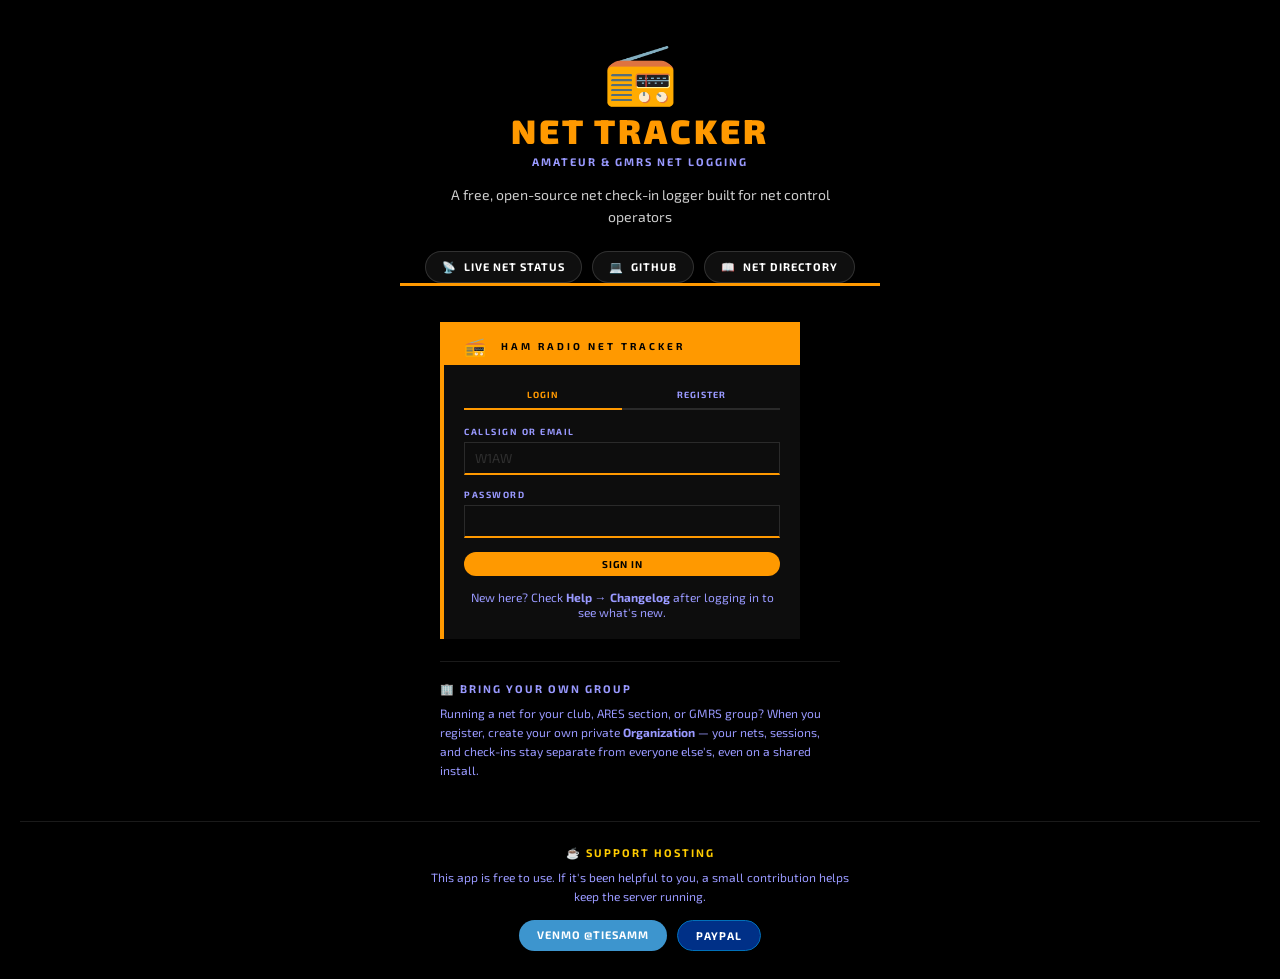
==== commit 351bebcb: "fix: add SMTP timeout, allow editing an organization's name/website Registering under an existing or" ====
--- a/admin.html
+++ b/admin.html
@@ -64,6 +64,22 @@
       <!-- ── Operators panel ───────────────────────────────────── -->
       <div id="admin-panel-operators">
 
+        <!-- Your organization (issue #1 follow-up) -->
+        <div class="card" style="margin-bottom:16px">
+          <h3 style="margin:0 0 12px;font-size:14px;color:var(--text-muted)">YOUR ORGANIZATION</h3>
+          <div class="form-row">
+            <div class="form-group">
+              <label>Name</label>
+              <input class="form-control" id="org-edit-name" placeholder="Organization name" />
+            </div>
+            <div class="form-group">
+              <label>Website URL</label>
+              <input class="form-control" id="org-edit-website" placeholder="https://your-club-website.org" />
+            </div>
+          </div>
+          <button class="btn btn-primary btn-sm" onclick="saveOrgEdit()">Save Organization</button>
+        </div>
+
         <!-- Pending approvals -->
         <div class="card" style="margin-bottom:16px">
           <h3 style="margin:0 0 12px;font-size:14px;color:var(--text-muted)">PENDING APPROVAL</h3>
@@ -202,11 +218,11 @@
   </main>
 </div>
 <script src="/static/js/state.js?v=9"></script>
-<script src="/static/js/utils.js?v=7"></script>
-<script src="/static/js/auth.js?v=9"></script>
+<script src="/static/js/utils.js?v=8"></script>
+<script src="/static/js/auth.js?v=11"></script>
 <script src="/static/js/theme.js?v=1"></script>
 <script src="/static/js/branding.js?v=7"></script>
-<script src="/static/js/admin.js?v=9"></script>
+<script src="/static/js/admin.js?v=12"></script>
 <script src="/static/js/pwa.js?v=1"></script>
 <script>
   function switchAdminTab(tab) {
@@ -222,15 +238,40 @@
     if (!token) { window.location.href = '/'; return; }
     try { currentUser = await apiFetch('/auth/me'); }
     catch { window.location.href = '/'; return; }
-    if (!currentUser.is_admin) { window.location.href = '/'; return; }
+
+    // Multi-tenancy (issue #1) — an org admin (not just a super admin) can
+    // also reach this page, scoped to only their own org's Operators tab.
+    let orgAdminOnly = false;
+    if (!currentUser.is_admin) {
+      try {
+        const mine = await apiFetch('/orgs/mine');
+        const current = mine.find(o => o.id === currentUser.current_org_id);
+        orgAdminOnly = !!(current && current.role === 'admin');
+      } catch { orgAdminOnly = false; }
+      if (!orgAdminOnly) { window.location.href = '/'; return; }
+    }
+    window.isOrgAdminOnly = orgAdminOnly;
+
     syncThemeFromUser(currentUser);
     const cs = document.getElementById('header-callsign-short');
     if (cs) cs.textContent = currentUser.callsign;
     const navAdmin = document.getElementById('nav-admin');
     if (navAdmin) navAdmin.style.display = '';
     await loadBranding();
-    loadAdminUsers();
-    loadAdminBranding();
+
+    loadOrgEditForm();   // fire-and-forget; non-blocking — shown for org admins and super admins alike
+
+    if (orgAdminOnly) {
+      // Branding/Email/Net Repository are super-admin-only, instance-wide concerns
+      ['branding', 'email', 'netrepo'].forEach(t => {
+        document.getElementById('admin-tab-' + t).style.display = 'none';
+      });
+      document.querySelector('#content h2.section-title').textContent = 'Organization Admin';
+      loadOrgOperators();
+    } else {
+      loadAdminUsers();
+      loadAdminBranding();
+    }
   }
   initPage();
 </script>
--- a/static/app.css
+++ b/static/app.css
@@ -295,41 +295,48 @@
     .badge-blue   { background: var(--badge-blue-bg); color: var(--lc-blue); border: 1px solid var(--lc-blue); }
     .badge-orange { background: var(--badge-orange-bg); color: var(--lc-orange); border: 1px solid var(--lc-orange); }
 
-    /* ===== AUTH PAGE ===== */
+    /* ===== AUTH PAGE =====
+       Single centered column: header (logo/title/tagline/external links),
+       then the login/register panel with the org callout under it, then a
+       footer pinned to the bottom of the viewport (via margin-top:auto on
+       #auth-footer) when the page content is shorter than the screen, or
+       simply following the content otherwise — the standard no-JS CSS
+       sticky-footer pattern. */
     #auth-page {
-      display: flex; align-items: center; justify-content: center;
+      display: flex; flex-direction: column; align-items: center;
       min-height: 100vh; background: var(--bg);
-      padding: 32px 20px;
-    }
-    #auth-layout {
-      display: flex; gap: 40px; align-items: flex-start;
-      max-width: 820px; width: 100%;
-    }
-
-    /* ===== WELCOME PANEL ===== */
-    #auth-welcome {
-      flex: 1; min-width: 260px;
-      padding-top: 8px;
-    }
-    .auth-welcome-logo {
-      font-size: 52px; line-height: 1; margin-bottom: 10px;
-    }
-    .auth-welcome-title {
-      font-size: 28px; font-weight: 900; letter-spacing: 3px;
+      padding: 40px 20px 0;
+    }
+
+    /* ===== HEADER =====
+       Overrides the generic header{display:flex;...} rule above (meant for
+       the logged-in app's own header bar) — #auth-header needs its children
+       to stack vertically, not sit in a row. */
+    #auth-header {
+      display: block;
+      width: 100%; max-width: 480px;
+      text-align: center;
+      margin-bottom: 36px;
+    }
+    .auth-header-logo {
+      font-size: 60px; line-height: 1; margin-bottom: 10px;
+    }
+    .auth-header-title {
+      font-size: 34px; font-weight: 900; letter-spacing: 3px;
       text-transform: uppercase; color: var(--lc-orange);
-      margin-bottom: 2px;
-    }
-    .auth-welcome-sub {
-      font-size: 10px; font-weight: 700; letter-spacing: 2px;
+      margin-bottom: 4px;
+    }
+    .auth-header-sub {
+      font-size: 11px; font-weight: 700; letter-spacing: 2px;
       text-transform: uppercase; color: var(--lc-blue);
-      margin-bottom: 18px;
-    }
-    .auth-welcome-desc {
-      font-size: 13px; color: var(--text); opacity: .8; line-height: 1.7;
-      margin-bottom: 24px;
-    }
-    .auth-welcome-links {
-      display: flex; flex-wrap: wrap; gap: 10px; margin-bottom: 28px;
+      margin-bottom: 16px;
+    }
+    .auth-header-tagline {
+      font-size: 14px; color: var(--text); opacity: .8; line-height: 1.6;
+      margin: 0 auto 22px; max-width: 380px;
+    }
+    .auth-header-links {
+      display: flex; flex-wrap: wrap; justify-content: center; gap: 10px;
     }
     .auth-ext-btn {
       display: inline-flex; align-items: center; gap: 7px;
@@ -341,11 +348,42 @@
     }
     .auth-ext-btn:hover { background: var(--accent-tint); border-color: var(--lc-orange); color: var(--lc-orange); }
 
-    /* Donate box */
-    .auth-donate-box {
+    /* ===== MAIN (login panel + org callout) =====
+       Overrides the generic main{display:flex;...} rule above (meant for the
+       logged-in app's sidebar+content row) — #auth-main needs its two
+       children (the login panel, then the org callout) to stack vertically. */
+    #auth-main {
+      display: block;
+      width: 100%; max-width: 400px;
+      margin-bottom: 40px;
+    }
+
+    /* Organization callout (issue #1 — multi-tenancy) */
+    .auth-org-box {
       border-top: 1px solid var(--overlay-med);
+      margin-top: 22px;
       padding-top: 20px;
     }
+    .auth-org-heading {
+      font-size: 11px; font-weight: 700; text-transform: uppercase;
+      letter-spacing: 2px; color: var(--lc-blue); margin-bottom: 8px;
+    }
+    .auth-org-desc {
+      font-size: 12px; color: var(--muted); line-height: 1.6;
+    }
+
+    /* ===== FOOTER ===== */
+    #auth-footer {
+      margin-top: auto;
+      width: 100%;
+      border-top: 1px solid var(--overlay-med);
+      padding: 24px 20px 28px;
+      text-align: center;
+    }
+    #auth-footer .auth-donate-desc { max-width: 420px; margin-left: auto; margin-right: auto; }
+    #auth-footer .auth-donate-btns { justify-content: center; }
+
+    /* Donate box (heading/desc/btns are reused inside #auth-footer, see above) */
     .auth-donate-heading {
       font-size: 11px; font-weight: 700; text-transform: uppercase;
       letter-spacing: 2px; color: var(--lc-gold); margin-bottom: 8px;
@@ -530,13 +568,11 @@
     }
     #sidebar-overlay.show { display: block; }
 
-    @media (max-width: 700px) {
-      /* Auth page stacks on mobile */
-      #auth-layout { flex-direction: column; align-items: stretch; gap: 28px; padding: 24px 0; }
-      #auth-box { width: 100%; }
-      #auth-welcome { order: 2; padding-top: 0; border-top: 1px solid var(--hairline); padding-top: 24px; }
-      .auth-welcome-logo { font-size: 36px; }
-      .auth-welcome-title { font-size: 22px; }
+    @media (max-width: 480px) {
+      /* Auth page is already a single centered column by default -- just
+         scale the header down on small phones. */
+      .auth-header-logo { font-size: 44px; }
+      .auth-header-title { font-size: 26px; }
     }
 
     @media (max-width: 768px) {
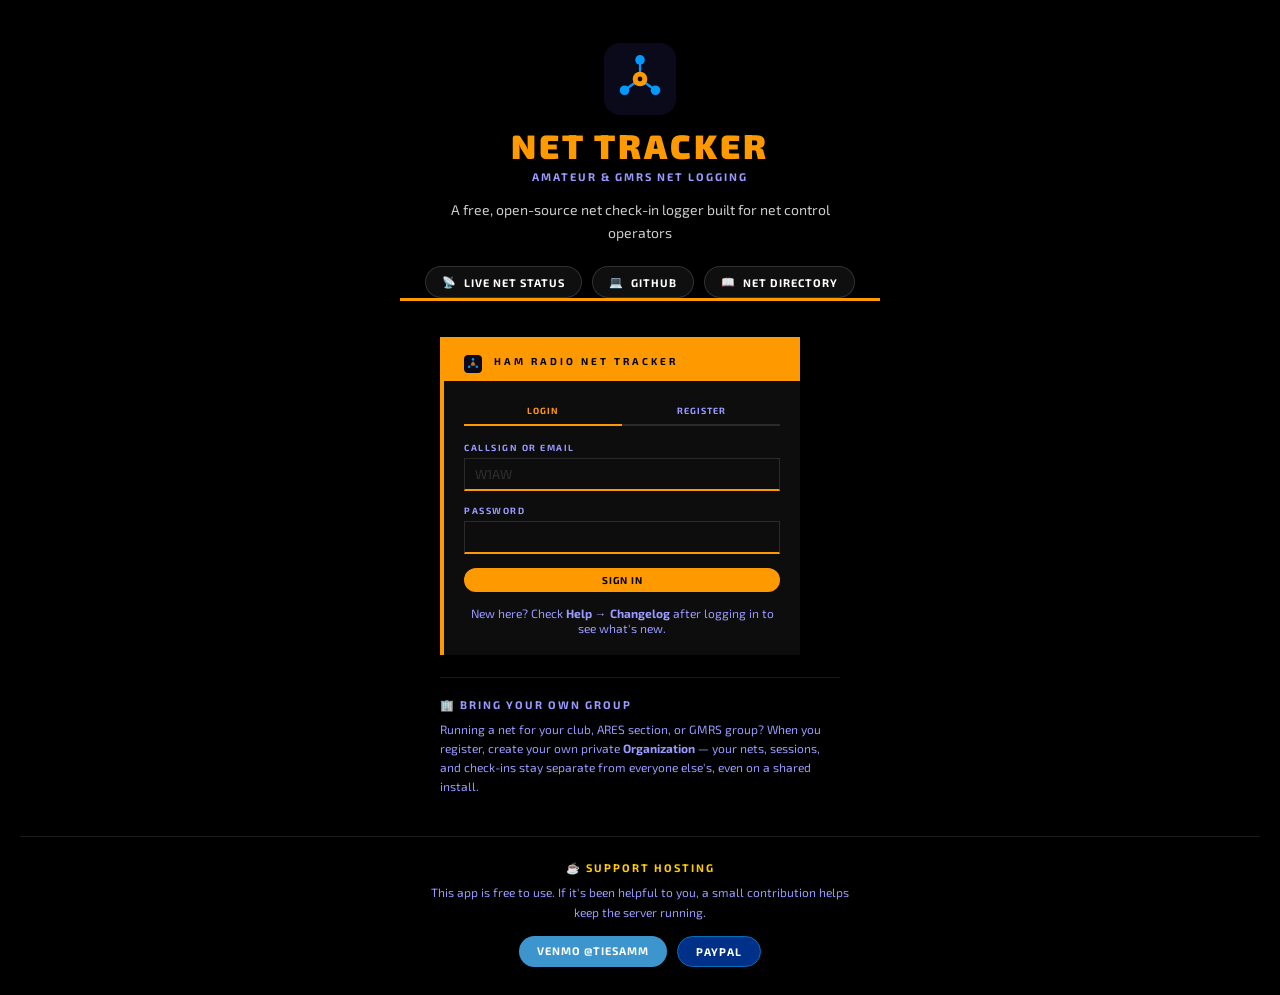
==== commit 2c4b6e19: "feat: new logo — hub-and-spoke network mark Replaces the radio-tower favicon and the 📻 emoji used as" ====
--- a/admin.html
+++ b/admin.html
@@ -4,7 +4,7 @@
   <meta charset="UTF-8" />
   <meta name="viewport" content="width=device-width, initial-scale=1.0" />
   <title>Admin — Net Tracker</title>
-  <link rel="icon" type="image/svg+xml" href="data:image/svg+xml,%3Csvg xmlns='http://www.w3.org/2000/svg' viewBox='0 0 32 32'%3E%3Crect width='32' height='32' rx='6' fill='%230a0a1a'/%3E%3C!-- Tower base --%3E%3Crect x='15' y='20' width='2' height='8' fill='%23ff9900'/%3E%3Crect x='11' y='27' width='10' height='2' rx='1' fill='%23ff9900'/%3E%3C!-- Tower mast --%3E%3Crect x='15.5' y='6' width='1' height='14' fill='%23ff9900'/%3E%3C!-- Signal arcs --%3E%3Cpath d='M10 14 A8 8 0 0 1 22 14' stroke='%230099ff' stroke-width='1.5' fill='none' stroke-linecap='round'/%3E%3Cpath d='M7 18 A11 11 0 0 1 25 18' stroke='%230099ff' stroke-width='1.5' fill='none' stroke-linecap='round' opacity='0.6'/%3E%3Cpath d='M4 22 A14 14 0 0 1 28 22' stroke='%230099ff' stroke-width='1.5' fill='none' stroke-linecap='round' opacity='0.3'/%3E%3C!-- Tip dot --%3E%3Ccircle cx='16' cy='6' r='1.5' fill='%23ff9900'/%3E%3C/svg%3E" />
+  <link rel="icon" type="image/svg+xml" href="data:image/svg+xml,%3Csvg xmlns='http://www.w3.org/2000/svg' viewBox='0 0 512 512'%3E%3Crect width='512' height='512' rx='96' fill='%230a0a1a'/%3E%3Cline x1='256' y1='256' x2='256' y2='120' stroke='%230099ff' stroke-width='16' stroke-linecap='round'/%3E%3Cline x1='256' y1='256' x2='146' y2='336' stroke='%230099ff' stroke-width='16' stroke-linecap='round'/%3E%3Cline x1='256' y1='256' x2='366' y2='336' stroke='%230099ff' stroke-width='16' stroke-linecap='round'/%3E%3Ccircle cx='256' cy='120' r='34' fill='%230099ff'/%3E%3Ccircle cx='146' cy='336' r='34' fill='%230099ff'/%3E%3Ccircle cx='366' cy='336' r='34' fill='%230099ff'/%3E%3Ccircle cx='256' cy='256' r='52' fill='%23ff9900'/%3E%3Ccircle cx='256' cy='256' r='17' fill='%230a0a1a'/%3E%3C/svg%3E" />
   <link rel="preconnect" href="https://fonts.googleapis.com" />
   <link href="https://fonts.googleapis.com/css2?family=Exo+2:wght@400;600;700;900&display=swap" rel="stylesheet" />
   <link rel="stylesheet" href="/static/app.css?v=15">
@@ -21,7 +21,7 @@
     <div class="header-lcars">
       <img id="header-logo" src="/logo" alt="" style="max-height:36px;max-width:120px;display:none;border-radius:4px;object-fit:contain"
         onerror="this.style.display='none'" onload="this.style.display=''" />
-      <span id="header-antenna" style="font-size:18px">📻</span>
+      <span id="header-antenna" style="font-size:18px"><img src="data:image/svg+xml,%3Csvg xmlns='http://www.w3.org/2000/svg' viewBox='0 0 512 512'%3E%3Crect width='512' height='512' rx='96' fill='%230a0a1a'/%3E%3Cline x1='256' y1='256' x2='256' y2='120' stroke='%230099ff' stroke-width='16' stroke-linecap='round'/%3E%3Cline x1='256' y1='256' x2='146' y2='336' stroke='%230099ff' stroke-width='16' stroke-linecap='round'/%3E%3Cline x1='256' y1='256' x2='366' y2='336' stroke='%230099ff' stroke-width='16' stroke-linecap='round'/%3E%3Ccircle cx='256' cy='120' r='34' fill='%230099ff'/%3E%3Ccircle cx='146' cy='336' r='34' fill='%230099ff'/%3E%3Ccircle cx='366' cy='336' r='34' fill='%230099ff'/%3E%3Ccircle cx='256' cy='256' r='52' fill='%23ff9900'/%3E%3Ccircle cx='256' cy='256' r='17' fill='%230a0a1a'/%3E%3C/svg%3E" width="18" height="18" style="display:block;border-radius:22%;vertical-align:middle" alt=""></span>
       <div>
         <h1 id="header-title"><span>Net</span> Tracker</h1>
         <div id="header-tagline" style="display:none;font-size:11px;color:rgba(0,0,0,0.6);font-weight:600;letter-spacing:.04em;margin-top:-2px"></div>
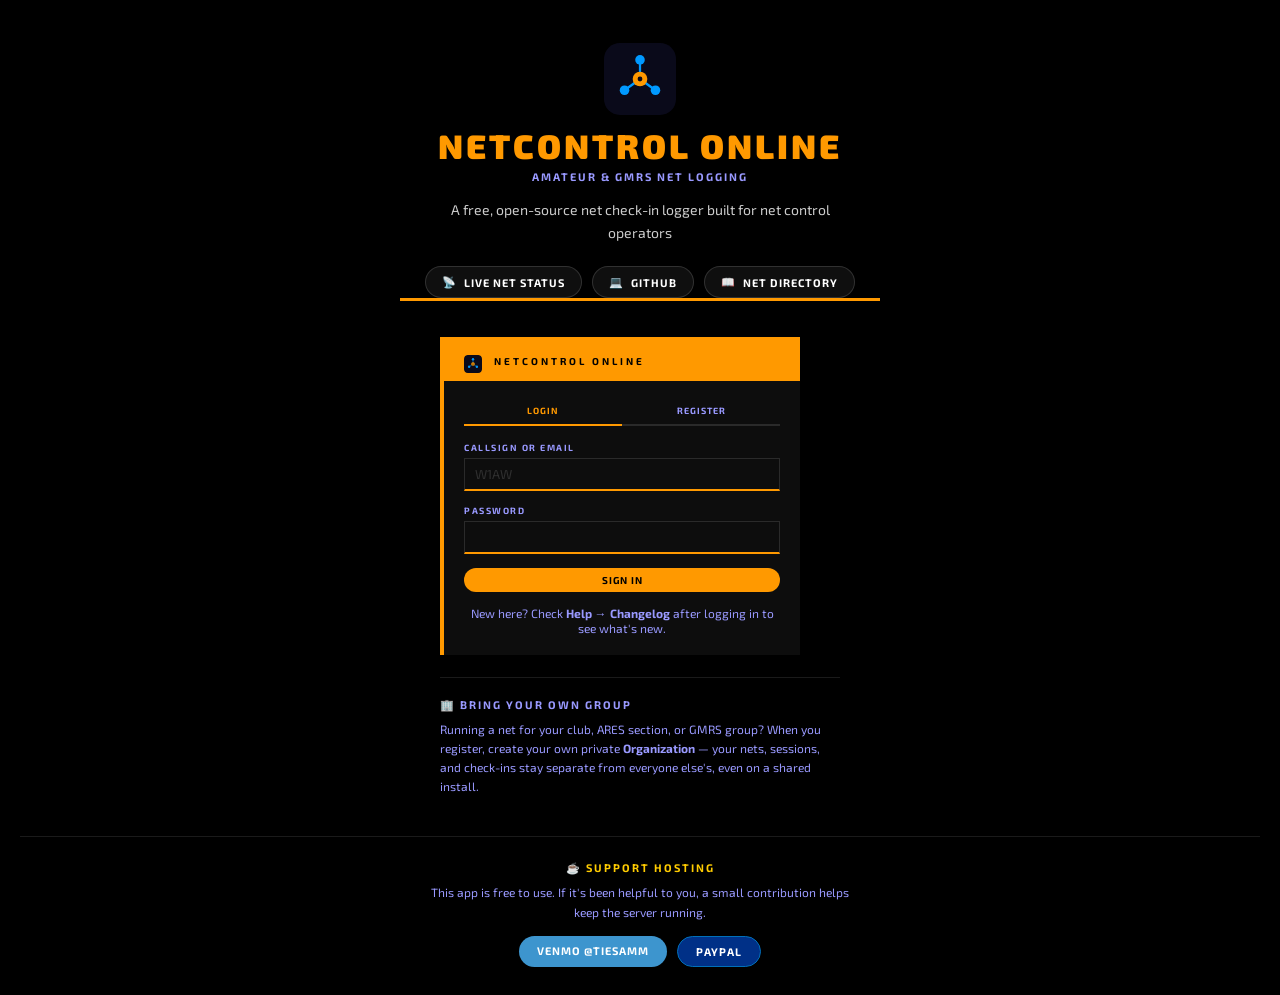
==== commit ca20aa0b: "feat: rename to NetControl Online The old name read as amateur-radio-only, when the app has always s" ====
--- a/admin.html
+++ b/admin.html
@@ -3,7 +3,7 @@
 <head>
   <meta charset="UTF-8" />
   <meta name="viewport" content="width=device-width, initial-scale=1.0" />
-  <title>Admin — Net Tracker</title>
+  <title>Admin — NetControl Online</title>
   <link rel="icon" type="image/svg+xml" href="data:image/svg+xml,%3Csvg xmlns='http://www.w3.org/2000/svg' viewBox='0 0 512 512'%3E%3Crect width='512' height='512' rx='96' fill='%230a0a1a'/%3E%3Cline x1='256' y1='256' x2='256' y2='120' stroke='%230099ff' stroke-width='16' stroke-linecap='round'/%3E%3Cline x1='256' y1='256' x2='146' y2='336' stroke='%230099ff' stroke-width='16' stroke-linecap='round'/%3E%3Cline x1='256' y1='256' x2='366' y2='336' stroke='%230099ff' stroke-width='16' stroke-linecap='round'/%3E%3Ccircle cx='256' cy='120' r='34' fill='%230099ff'/%3E%3Ccircle cx='146' cy='336' r='34' fill='%230099ff'/%3E%3Ccircle cx='366' cy='336' r='34' fill='%230099ff'/%3E%3Ccircle cx='256' cy='256' r='52' fill='%23ff9900'/%3E%3Ccircle cx='256' cy='256' r='17' fill='%230a0a1a'/%3E%3C/svg%3E" />
   <link rel="preconnect" href="https://fonts.googleapis.com" />
   <link href="https://fonts.googleapis.com/css2?family=Exo+2:wght@400;600;700;900&display=swap" rel="stylesheet" />
@@ -23,7 +23,7 @@
         onerror="this.style.display='none'" onload="this.style.display=''" />
       <span id="header-antenna" style="font-size:18px"><img src="data:image/svg+xml,%3Csvg xmlns='http://www.w3.org/2000/svg' viewBox='0 0 512 512'%3E%3Crect width='512' height='512' rx='96' fill='%230a0a1a'/%3E%3Cline x1='256' y1='256' x2='256' y2='120' stroke='%230099ff' stroke-width='16' stroke-linecap='round'/%3E%3Cline x1='256' y1='256' x2='146' y2='336' stroke='%230099ff' stroke-width='16' stroke-linecap='round'/%3E%3Cline x1='256' y1='256' x2='366' y2='336' stroke='%230099ff' stroke-width='16' stroke-linecap='round'/%3E%3Ccircle cx='256' cy='120' r='34' fill='%230099ff'/%3E%3Ccircle cx='146' cy='336' r='34' fill='%230099ff'/%3E%3Ccircle cx='366' cy='336' r='34' fill='%230099ff'/%3E%3Ccircle cx='256' cy='256' r='52' fill='%23ff9900'/%3E%3Ccircle cx='256' cy='256' r='17' fill='%230a0a1a'/%3E%3C/svg%3E" width="18" height="18" style="display:block;border-radius:22%;vertical-align:middle" alt=""></span>
       <div>
-        <h1 id="header-title"><span>Net</span> Tracker</h1>
+        <h1 id="header-title"><span>NetControl Online</span></h1>
         <div id="header-tagline" style="display:none;font-size:11px;color:rgba(0,0,0,0.6);font-weight:600;letter-spacing:.04em;margin-top:-2px"></div>
       </div>
     </div>
@@ -178,7 +178,7 @@
             <div class="form-row">
               <div class="form-group">
                 <label>Name <span class="text-muted" style="font-size:11px">(shown to the Net Repository admin)</span></label>
-                <input class="form-control" id="netrepo-req-name" placeholder="e.g. King County ARES Net Tracker" />
+                <input class="form-control" id="netrepo-req-name" placeholder="e.g. King County ARES" />
               </div>
               <div class="form-group">
                 <label>Contact Callsign</label>
@@ -219,9 +219,9 @@
 </div>
 <script src="/static/js/state.js?v=9"></script>
 <script src="/static/js/utils.js?v=8"></script>
-<script src="/static/js/auth.js?v=11"></script>
+<script src="/static/js/auth.js?v=12"></script>
 <script src="/static/js/theme.js?v=1"></script>
-<script src="/static/js/branding.js?v=7"></script>
+<script src="/static/js/branding.js?v=9"></script>
 <script src="/static/js/admin.js?v=12"></script>
 <script src="/static/js/pwa.js?v=1"></script>
 <script>
